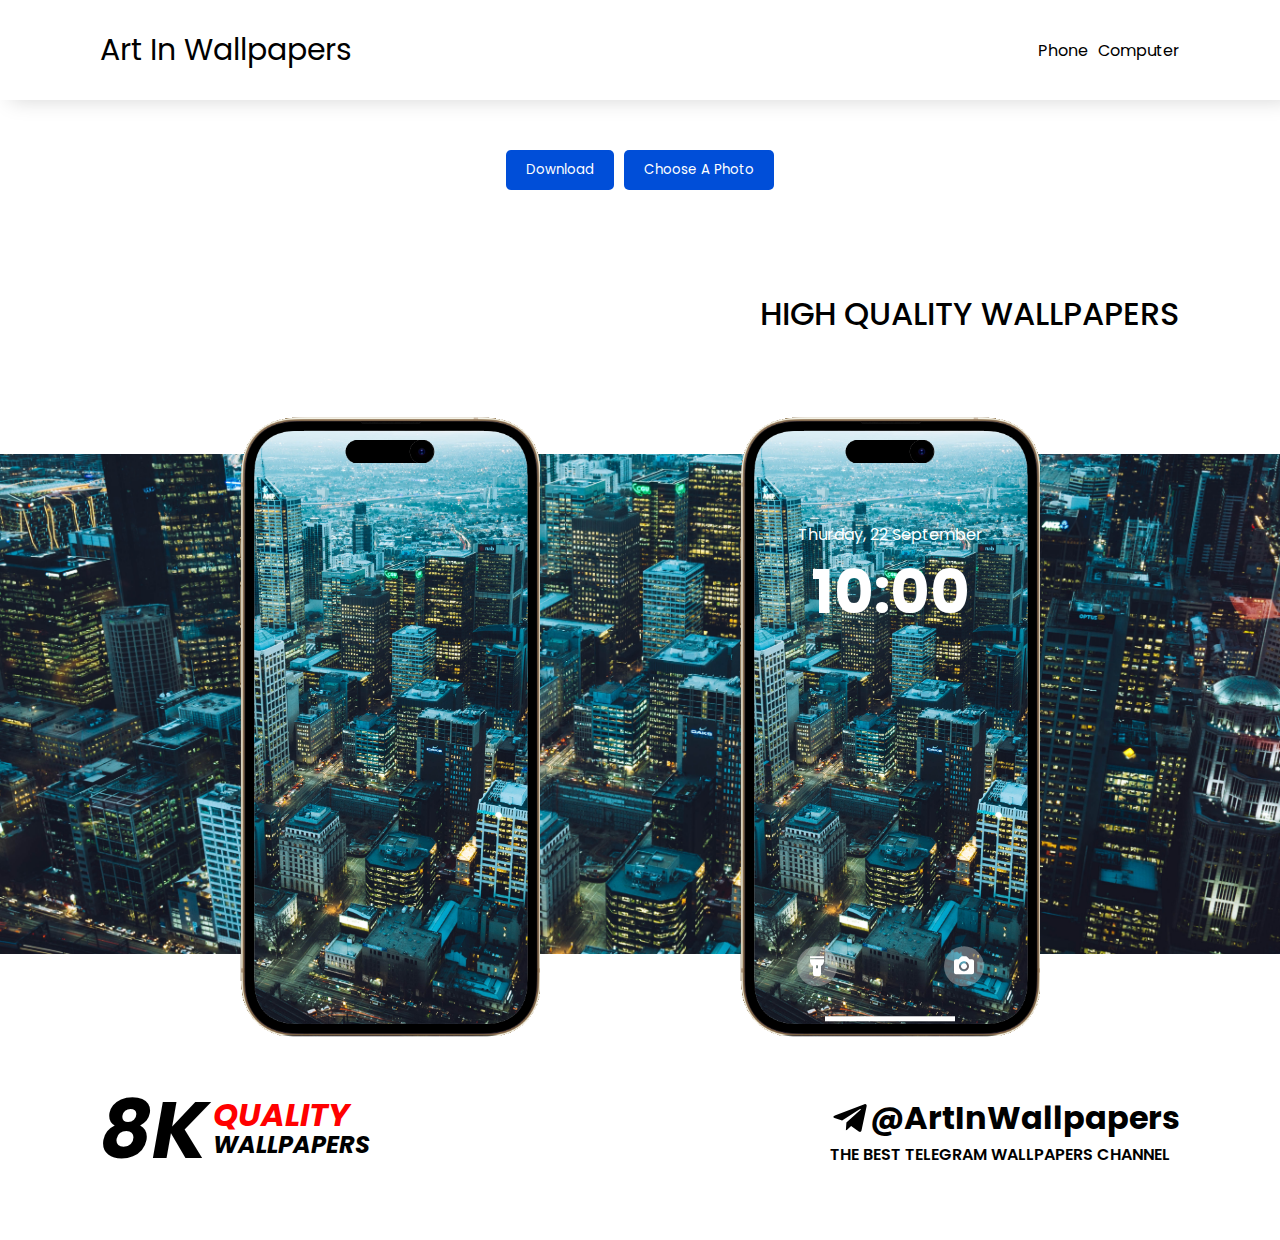
==== dubleiphone.html @ 6a9988b3 "july, 11:56" ====
<!DOCTYPE html>
<html lang="en">

<head>
    <meta charset="UTF-8">
    <meta http-equiv="X-UA-Compatible" content="IE=edge">
    <meta name="viewport" content="width=device-width, initial-scale=1.0">
    <title>Document</title>
    <link rel="stylesheet" href="style.css">
</head>

<body>
    <nav class="menu padding">
        <div class="brand"><a href="https://t.me/ArtInWallpapers">Art In Wallpapers</a></div>
        <ul>
            <li><a href="index.html">Phone</a></li>
            <li><a href="macbook.html">Computer</a></li>
        </ul>
    </nav>
    <div class="btn_container">
        <button id="btn" class="btn">Download</button>
        <button class="btn get_file">
            <input id="change" type="file" hidden>
            Choose A Photo
        </button>
    </div>
    <div class="container">
        <h1 class="title padding">High Quality wallpapers</h1>
        <div class="bg_container">
            <div class="box">
                <div class="bg_iphone">
                </div>
                <img class="img" src="img/iphone.png" alt="">
            </div>
            <div class="box">
                <div class="bg_iphone bg_iphone2">
                    <div class="text_lock">
                        <p>Thurday, 22 September</p>
                        <h1>10:00</h1>
                    </div>
                    <div class="icon_bottom">
                        <div class="torch">
                            <svg xmlns="http://www.w3.org/2000/svg" width="24" height="24" viewBox="0 0 24 24"><path d="M8 11.648V20a2 2 0 0 0 2 2h4a2 2 0 0 0 2-2v-8.352c1.067-.552 3-1.928 3-4.648V5H5v2c0 2.72 1.933 4.096 3 4.648zM11 11h2v3h-2v-3zM5 2h14v2H5z"></path></svg>
                        </div>
                        <div class="camera">
                            <svg xmlns="http://www.w3.org/2000/svg" width="24" height="24" viewBox="0 0 24 24"><path d="M12 9c-1.626 0-3 1.374-3 3s1.374 3 3 3 3-1.374 3-3-1.374-3-3-3z"></path><path d="M20 5h-2.586l-2.707-2.707A.996.996 0 0 0 14 2h-4a.996.996 0 0 0-.707.293L6.586 5H4c-1.103 0-2 .897-2 2v11c0 1.103.897 2 2 2h16c1.103 0 2-.897 2-2V7c0-1.103-.897-2-2-2zm-8 12c-2.71 0-5-2.29-5-5s2.29-5 5-5 5 2.29 5 5-2.29 5-5 5z"></path></svg>
                        </div>
                    </div>
                    <div class="bg_bottom"></div>

                </div>
                <img class="img" src="img/iphone.png" alt="">
            </div>
        </div>
        <div class="text padding">
            <div class="left">
                <div class="k8">8K</div>
                <div>
                    <h1>Quality</h1>
                    <h2>Wallpapers</h2>
                </div>
            </div>
            <div class="right">
                <h1>
                    <svg xmlns="http://www.w3.org/2000/svg" width="40" height="40" viewBox="0 0 24 24">
                        <path
                            d="m20.665 3.717-17.73 6.837c-1.21.486-1.203 1.161-.222 1.462l4.552 1.42 10.532-6.645c.498-.303.953-.14.579.192l-8.533 7.701h-.002l.002.001-.314 4.692c.46 0 .663-.211.921-.46l2.211-2.15 4.599 3.397c.848.467 1.457.227 1.668-.785l3.019-14.228c.309-1.239-.473-1.8-1.282-1.434z">
                        </path>
                    </svg>
                    <span>@ArtInWallpapers</span>
                </h1>
                <p>The best telegram wallpapers channel</p>
            </div>
        </div>
    </div>



    <script src="html2canvas.min.js"></script>
    <script>
        const btn = document.getElementById('btn')
        const change = document.getElementById('change')
        const container = document.querySelector('.container')
        const bg_container = document.querySelector('.bg_container')
        const box = document.querySelector('.bg_iphone')
        const box2 = document.querySelector('.bg_iphone2')
        btn.addEventListener('click', () => {
            console.log('salom');
            html2canvas(container).then(canvas => {
                const base = canvas.toDataURL('image/jpg')
                let anchor = document.createElement('a')
                anchor.setAttribute('href', base)
                anchor.setAttribute('download', '@ArtInWallpapers.jpg')
                anchor.click()
                anchor.remove()
            });
        })
        let get_file = document.querySelectorAll('.get_file')
        get_file.forEach(item => {
            item.addEventListener('click', function () {
                const inp = item.children[0]
                inp.click()
            });
        })
        change.onchange = () => {
            let reader = new FileReader
            reader.readAsDataURL(change.files[0])
            reader.onload = () => {
                showBg(box, reader.result)
                showBg(box2, reader.result)
                showBg(bg_container, reader.result)
            }
        }
        function showBg(elem, res) {
            elem.style.background = `url("${res}") no-repeat center`
            elem.style.backgroundSize = 'cover'
        }
    </script>
</body>

</html>
---- style.css ----
@import url('https://fonts.googleapis.com/css2?family=Poppins:wght@100;200;300;400;500;600;700;800;900&display=swap');

* {
    margin: 0;
    padding: 0;
    box-sizing: border-box;
    font-family: 'Poppins', sans-serif;

}

.container {
    width: 100%;
    height: 1000px;
    position: relative;
    background: white;
    background-repeat: no-repeat;
    background-position: center;
    background-size: cover;
    display: flex;
    padding: 50px 0;
    flex-direction: column;
    justify-content: space-between;
    align-items: center;
}

.bg_container {
    width: 100%;
    height: 500px;
    position: relative;
    background: url('img/@ArtInWallpaperssas.jpg');
    background-repeat: no-repeat;
    background-position: center;
    background-size: cover;
    display: flex;
    justify-content: center;
    gap: 200px;
    align-items: start;
    padding-top: 50px ;
    /* border: 3px solid red; */
}

.menu {
    height: 100px;
    display: flex;
    align-items: center;
    justify-content: space-between;
    gap: 10px;
    box-shadow: 10px 0 20px #d5d5d5;
}

.brand {
    font-size: 30px;
}

a {
    text-decoration: none;
    color: inherit;
}

.menu ul {
    display: flex;
    align-items: center;
    gap: 10px;
    list-style: none;
}

.bg_img {
    position: absolute;
    top: 0;
    left: 0;
    width: 100%;
    height: 100%;
    object-fit: cover;
    object-position: center;
    z-index: 1;
}

.box {
    width: 300px;
    height: auto;
    position: relative;
    z-index: 10;
    /* margin: auto; */
    /* border: 3px solid red; */
    top: 50%;
    transform: translateY(-50%);

}
.bg_iphone{
    background: url('img/@ArtInWallpaperssas.jpg');
    background-repeat: no-repeat;
    background-position: center;
    background-size: cover;
    display: flex;
    align-items: center;
    justify-content: center;
    flex-direction: column;
    position: absolute;
    width: 98%;
    height: 98%;
    top: 50%;
    left: 50%;
    transform: translate(-50%,-50%);
    border-radius: 50px;
}
.img {
    width: 100%;
    height: 100%;
    position: relative;
    z-index: 10;
}

.btn_container {
    padding: 50px;
    display: flex;
    justify-content: center;
    align-items: center;
    gap: 10px;
}

.btn {
    position: relative;
    background: #004ED8;
    padding: 10px 20px;
    font-weight: normal;
    color: #fff;
    border-radius: 5px;
    border: none;
}
.title{
    text-align: right;
    width: 100%;
    text-transform: uppercase;
    font-weight: 500;
}
.padding{
    padding: 0 100px;
}
.bg {
    position: absolute;
    width: 83%;
    height: 82%;
    z-index: 1;
    /* border: 3px solid red; */
    background: url('img/@ArtInWallpaperssas.jpg');
    background-repeat: no-repeat;
    background-position: center;
    background-size: cover;
    top: 8px;
    left: 50%;
    transform: translateX(-50%);
    border-radius: 30px;
}

.booc {
    width: 60%;
    /* border: 3px solid red; */
    height: auto;
    border-radius: 0;
    background: none;
    position: relative;
    z-index: 9;
    margin: auto;
    /* overflow: hidden; */
    background: none;
    top: 45%;
    transform: translateY(-50%);
    margin-bottom: 50px;
}

.text {
    display: flex;
    justify-content: space-between;
    align-items: center;
    width: 100%;
    /* margin-top: 50px; */
}

.left {
    display: flex;
    align-items: center;
    font-style: italic;
    gap: 5px;
    text-transform: uppercase;
}

.left h1 {
    color: red;
    font-weight: bolder;
    margin: 0;
    line-height: 30px;
}
.left h2 {
    margin: 0;
    line-height: 30px;
}

.left .k8 {
    font-size: 80px;
    font-weight: bolder;
}
.right h1{
    display: flex;
    align-items: center;
}
.right p{
    text-transform: uppercase;
    font-weight: 600;
}
.icon_bottom{
    margin-top: auto;
    margin-bottom: 30px;
    display: flex;
    width: 100%;
    justify-content: space-around;
    align-items: center;
    fill: #fff;

}
.icon_bottom div{
    width: 40px;
    height: 40px;
    border-radius: 50%;
    display: flex;
    justify-content: center;
    align-items: center;
    background-color: rgba(217, 217, 217, 0.4);
}
.text_lock{
    text-align: center;
    color: #fff;
    margin-top: 100px;
}
.text_lock h1{
    font-size: 60px;
}
.bg_bottom{
    width: 130px;
    height:5px;
    background: #fff;
    margin-bottom: 15px;
}


@media screen and (max-width:700px) {
    .bg {
        top: 5px;
        height: 82%;
    }

    .menu {
        flex-direction: column;
        justify-content: center;
    }
    .padding{
        padding: 0 10px;
    }
    .booc {
        width: 95%;
        /* border: 3px solid red; */
    }
}
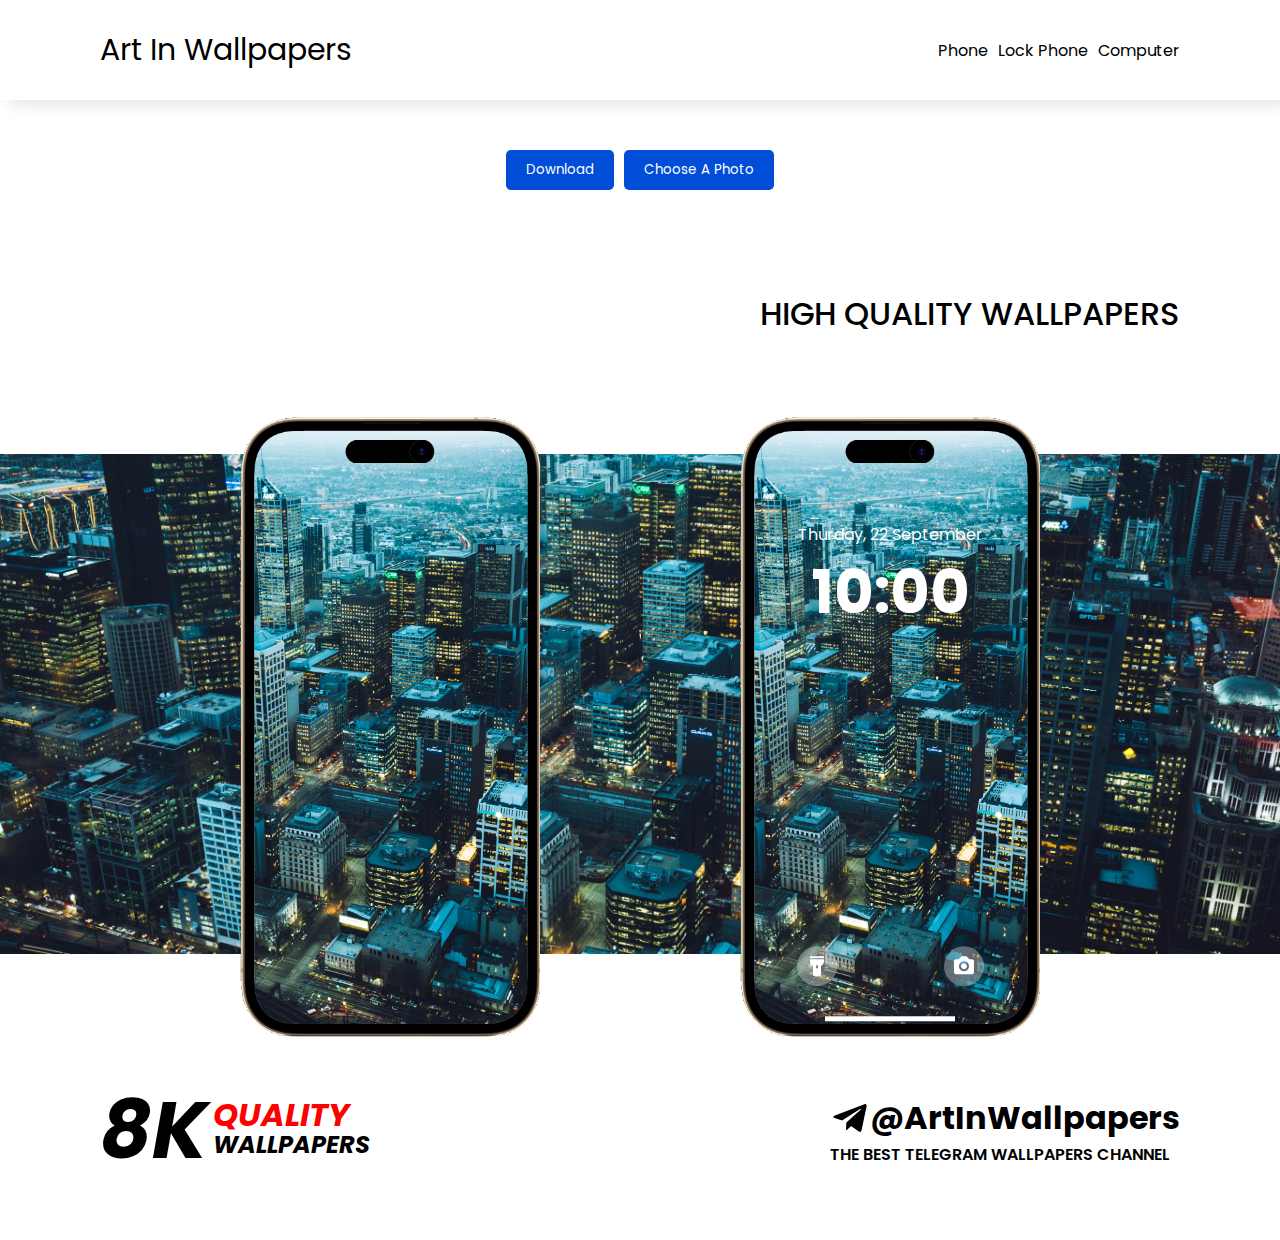
==== commit 5a8b7980: "july, 11:58" ====
--- a/dubleiphone.html
+++ b/dubleiphone.html
@@ -14,6 +14,7 @@
         <div class="brand"><a href="https://t.me/ArtInWallpapers">Art In Wallpapers</a></div>
         <ul>
             <li><a href="index.html">Phone</a></li>
+            <li><a href="#">Lock Phone</a></li>
             <li><a href="macbook.html">Computer</a></li>
         </ul>
     </nav>
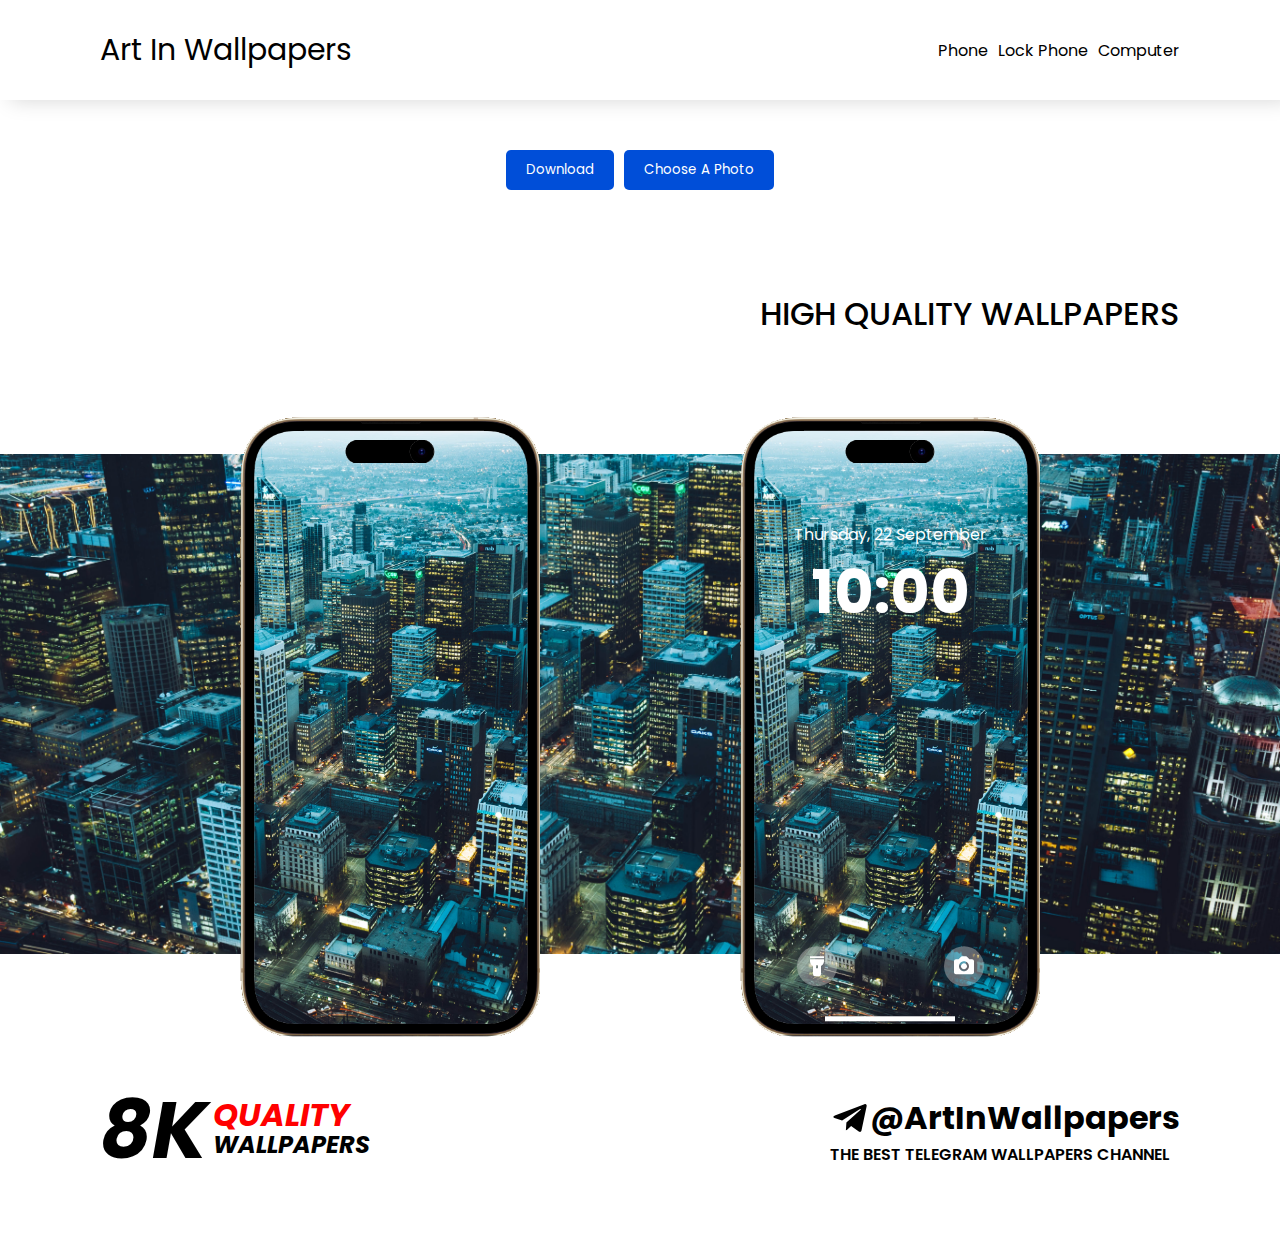
==== commit 7f592e52: "july, 12:00" ====
--- a/dubleiphone.html
+++ b/dubleiphone.html
@@ -36,7 +36,7 @@
             <div class="box">
                 <div class="bg_iphone bg_iphone2">
                     <div class="text_lock">
-                        <p>Thurday, 22 September</p>
+                        <p>Thursday, 22 September</p>
                         <h1>10:00</h1>
                     </div>
                     <div class="icon_bottom">
